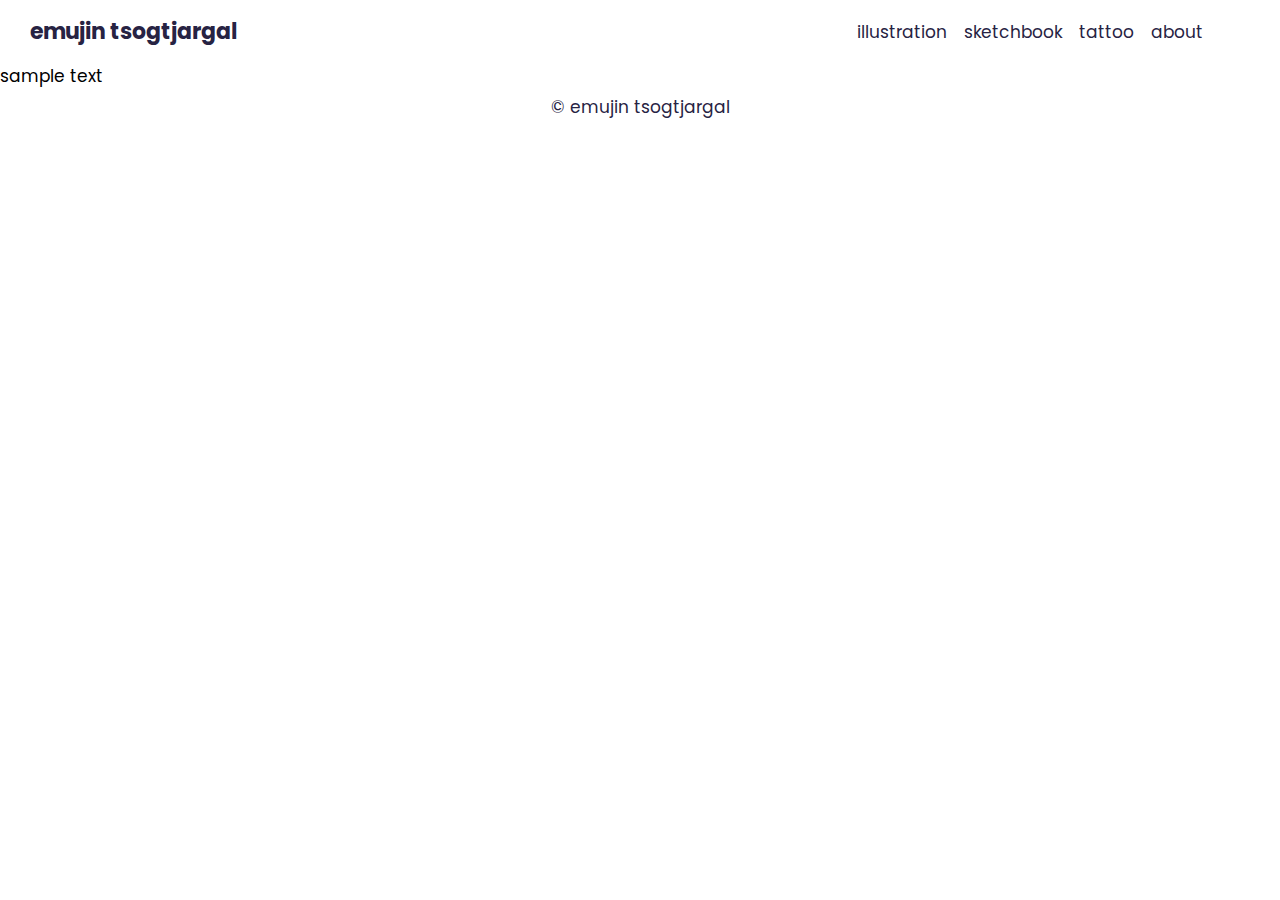
==== pages/about.html @ 5392f942 "is adding files to github" ====
<!DOCTYPE html>
<html lang="en">
<head>
    <meta charset="UTF-8">
    <meta name="viewport" content="width=device-width, initial-scale=1.0">
    <title>about</title>
    <link rel="preconnect" href="https://fonts.googleapis.com">
    <link rel="preconnect" href="https://fonts.gstatic.com" crossorigin>
    <link href="https://fonts.googleapis.com/css2?family=Poppins&display=swap" rel="stylesheet">
    <link rel="stylesheet" href="../styles/styles.css" />
</head>
<body>
    <header>
        <h1 class="name">emujin tsogtjargal</h1>
            <nav>
                <ul class="nav-links">
                    <li><a href="../index.html">illustration</a></li>
                    <li><a href="../pages/sketchbook.html">sketchbook</a></li>
                    <li><a href="../pages/tattoo.html">tattoo</a></li>
                    <li><a href="../pages/about.html">about</a></li>
                </ul> 
        </nav>
    </header>

    <div class="about-container">
        <div class="about">
            <p>sample text</p>
        </div>
        <div class="me">
            
        </div>
    </div> 

    <footer>
        <p>&#169; emujin tsogtjargal</p>
    </footer>
    
</body>
</html>
---- styles/styles.css ----
:root {
    --background: #fffffe;
    --base-text: #272343;
    --border: #e3f6f5;
}

* {
  margin: 0;
  padding: 0;
}

body {
  overflow-x: hidden;
}

h1, li, a, p {
  font-family: "Poppins", serif;
  font-size: 17px;
}

header { 
  display: flex;
  justify-content: space-between;
  align-items: center;
  padding: 15px 30px;
}


.navigation {
    display:inline-flex;
    justify-content: right;
    font-size: 17px;
    margin: 0;
}

.name {
  display: inline-flex;
  align-items: center;
  justify-content: left;
  font-size: 22px;
  font-family: "Poppins", serif;
  color: var(--base-text);
  margin: 0;
  cursor:default;
}

.nav-links {
    list-style: none;
    margin-right: 30px;
    display: inline-flex;
} 

.nav-links a {
    text-decoration: none;
    color: var(--base-text);
    padding-right: 17px;
}

.nav-links a:hover {
    color: #45b1cc;
}  

.gallery {
  align-items: center;
}

img {
  margin: 7px 10px;
}

.row {
    padding: 30px 0;
    display: flex;
    flex-wrap: wrap;
    padding: 1px 4px;
    justify-content: center;
    width: 100%;
} 

.column {
    flex: 25%;
    max-width: 30%;
    padding: 1px 4px;
} 

.column img {
    vertical-align: middle;
    width: 100%;
  }

  @media screen and (max-width: 800px) {
    .column {
      flex: 50%;
      max-width: 50%;
    }
  } 

  @media screen and (max-width: 600px) {
    .column {
      flex: 100%;
      max-width: 100%;
    } 
  }  

  footer {
    text-align: center;
    margin-top: 5px;
    margin-bottom: 17px;
    text-decoration: none;
    color: var(--base-text);
  } 

  .underconst {
    text-align: center;
    margin-top: 30px;
  } 

  .about-container {
    display: inline-flex;
    align-items: center;
    justify-content: center;
    
  } 

  .myimage {
    max-width: 100%;
    max-height:100%;
  } 

  .about {
    font-size: 70px;
  }
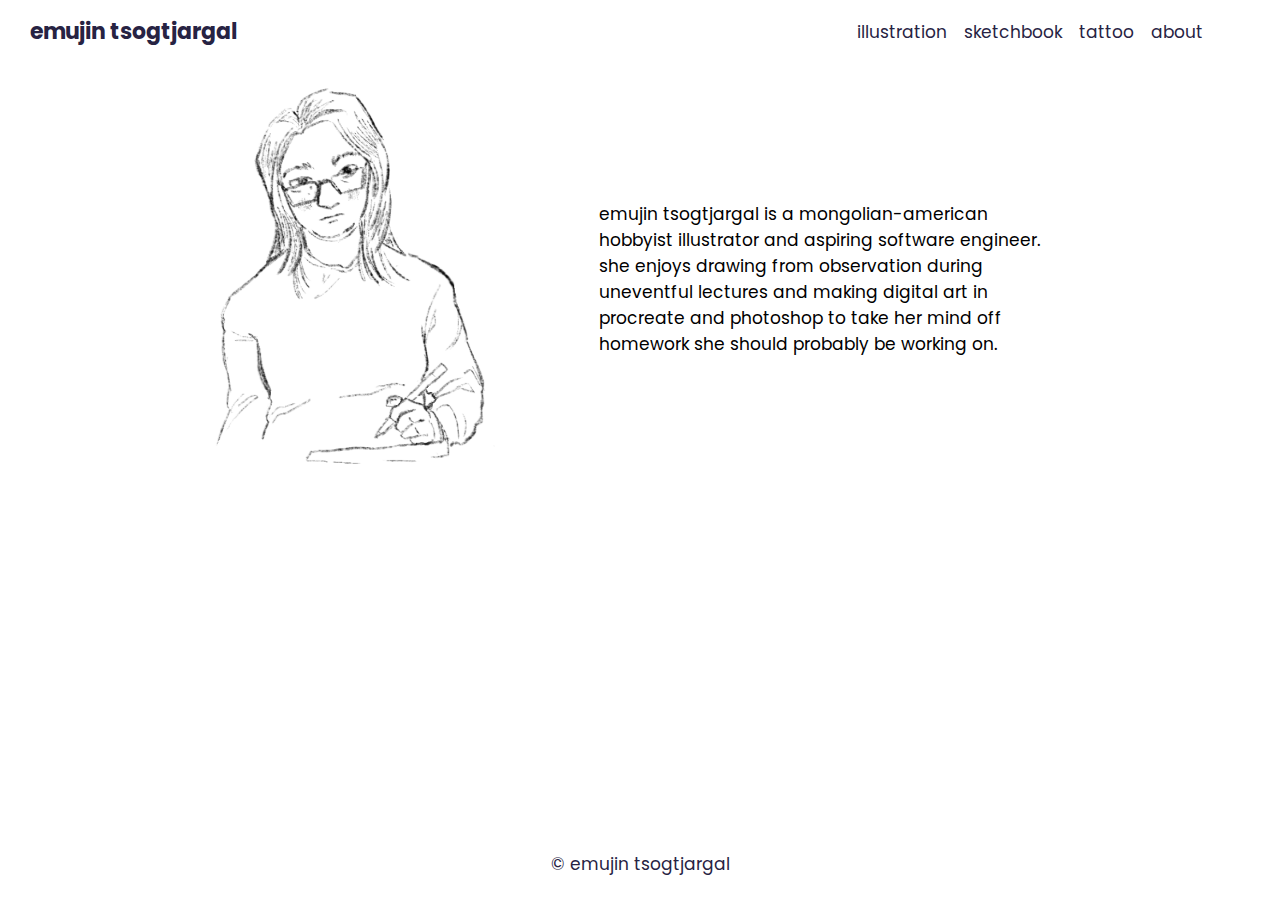
==== commit 0a4a013d: "updated about page and fixed footer" ====
--- a/pages/about.html
+++ b/pages/about.html
@@ -10,6 +10,8 @@
     <link rel="stylesheet" href="../styles/styles.css" />
 </head>
 <body>
+    <div class="page-container">
+    <div class="content-wrap">
     <header>
         <h1 class="name">emujin tsogtjargal</h1>
             <nav>
@@ -23,17 +25,22 @@
     </header>
 
     <div class="about-container">
-        <div class="about">
-            <p>sample text</p>
+        <div class="about-img">
+            <img class="self-portrait" src="../images/me.png"></img>
         </div>
-        <div class="me">
-            
+        <div class="about-txt">
+            <p>emujin tsogtjargal is a mongolian-american hobbyist illustrator and aspiring software engineer. she enjoys 
+                drawing from observation during uneventful lectures and making digital art in procreate and photoshop to 
+                take her mind off homework she should probably be working on. 
+            </p>    
         </div>
     </div> 
-
+    </div>
+    
     <footer>
         <p>&#169; emujin tsogtjargal</p>
     </footer>
-    
+    </div>
+
 </body>
 </html>--- a/styles/styles.css
+++ b/styles/styles.css
@@ -16,6 +16,15 @@
 h1, li, a, p {
   font-family: "Poppins", serif;
   font-size: 17px;
+}
+
+.page-container {
+  position: relative;
+  min-height: 100vh;
+} 
+
+.content-wrap {
+  padding-bottom: 2rem;
 }
 
 header { 
@@ -103,11 +112,15 @@
   }  
 
   footer {
-    text-align: center;
-    margin-top: 5px;
+    margin-top: 10px;
     margin-bottom: 17px;
     text-decoration: none;
     color: var(--base-text);
+    position: absolute;
+    bottom: 0;
+    width: 100%; 
+    text-align: center;
+    height: 2rem;
   } 
 
   .underconst {
@@ -116,17 +129,24 @@
   } 
 
   .about-container {
-    display: inline-flex;
+    display:flex;
     align-items: center;
     justify-content: center;
-    
-  } 
+    font-size: 70px;
+    align-content: center;
+    margin-right: 10%;
+    margin-left: 10%;
+  }  
 
-  .myimage {
-    max-width: 100%;
-    max-height:100%;
-  } 
+  .self-portrait {
+    max-width: 400px;
+    max-height: 400px;
+    align-self: center;
+  }  
 
-  .about {
-    font-size: 70px;
-  }+  .about-txt {
+    padding: 10% 10% 10% 5%;
+    justify-self: left;
+  }
+
+ 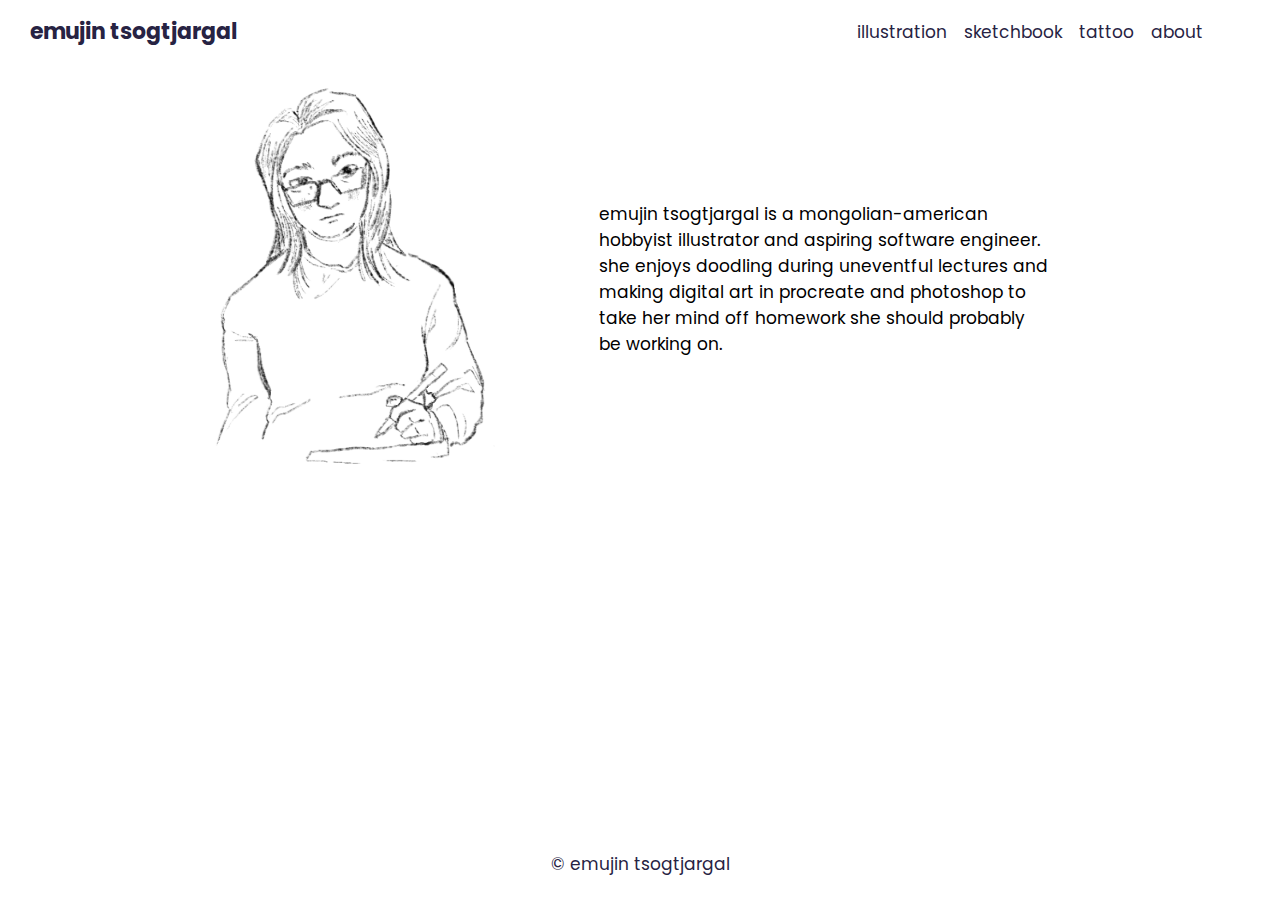
==== commit 0f3aa468: "updated about page" ====
--- a/pages/about.html
+++ b/pages/about.html
@@ -30,7 +30,7 @@
         </div>
         <div class="about-txt">
             <p>emujin tsogtjargal is a mongolian-american hobbyist illustrator and aspiring software engineer. she enjoys 
-                drawing from observation during uneventful lectures and making digital art in procreate and photoshop to 
+                doodling during uneventful lectures and making digital art in procreate and photoshop to 
                 take her mind off homework she should probably be working on. 
             </p>    
         </div>
